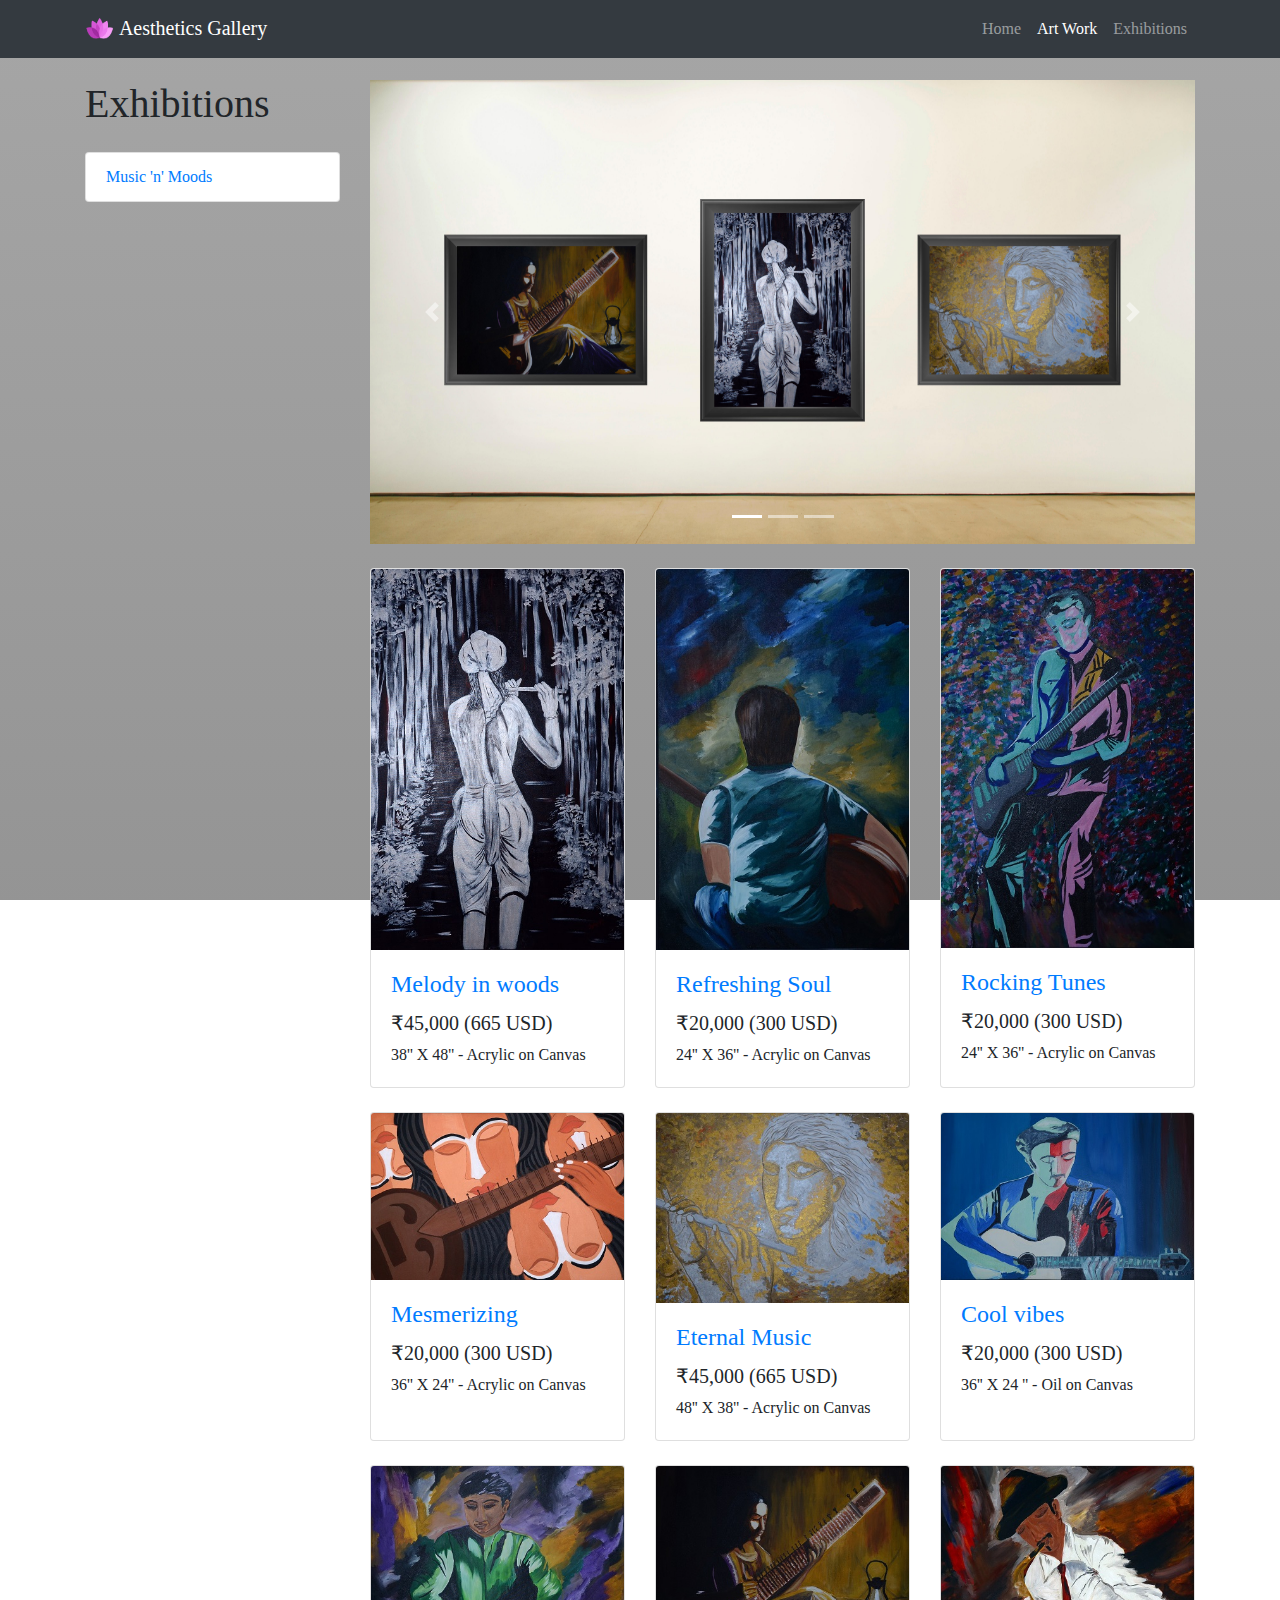
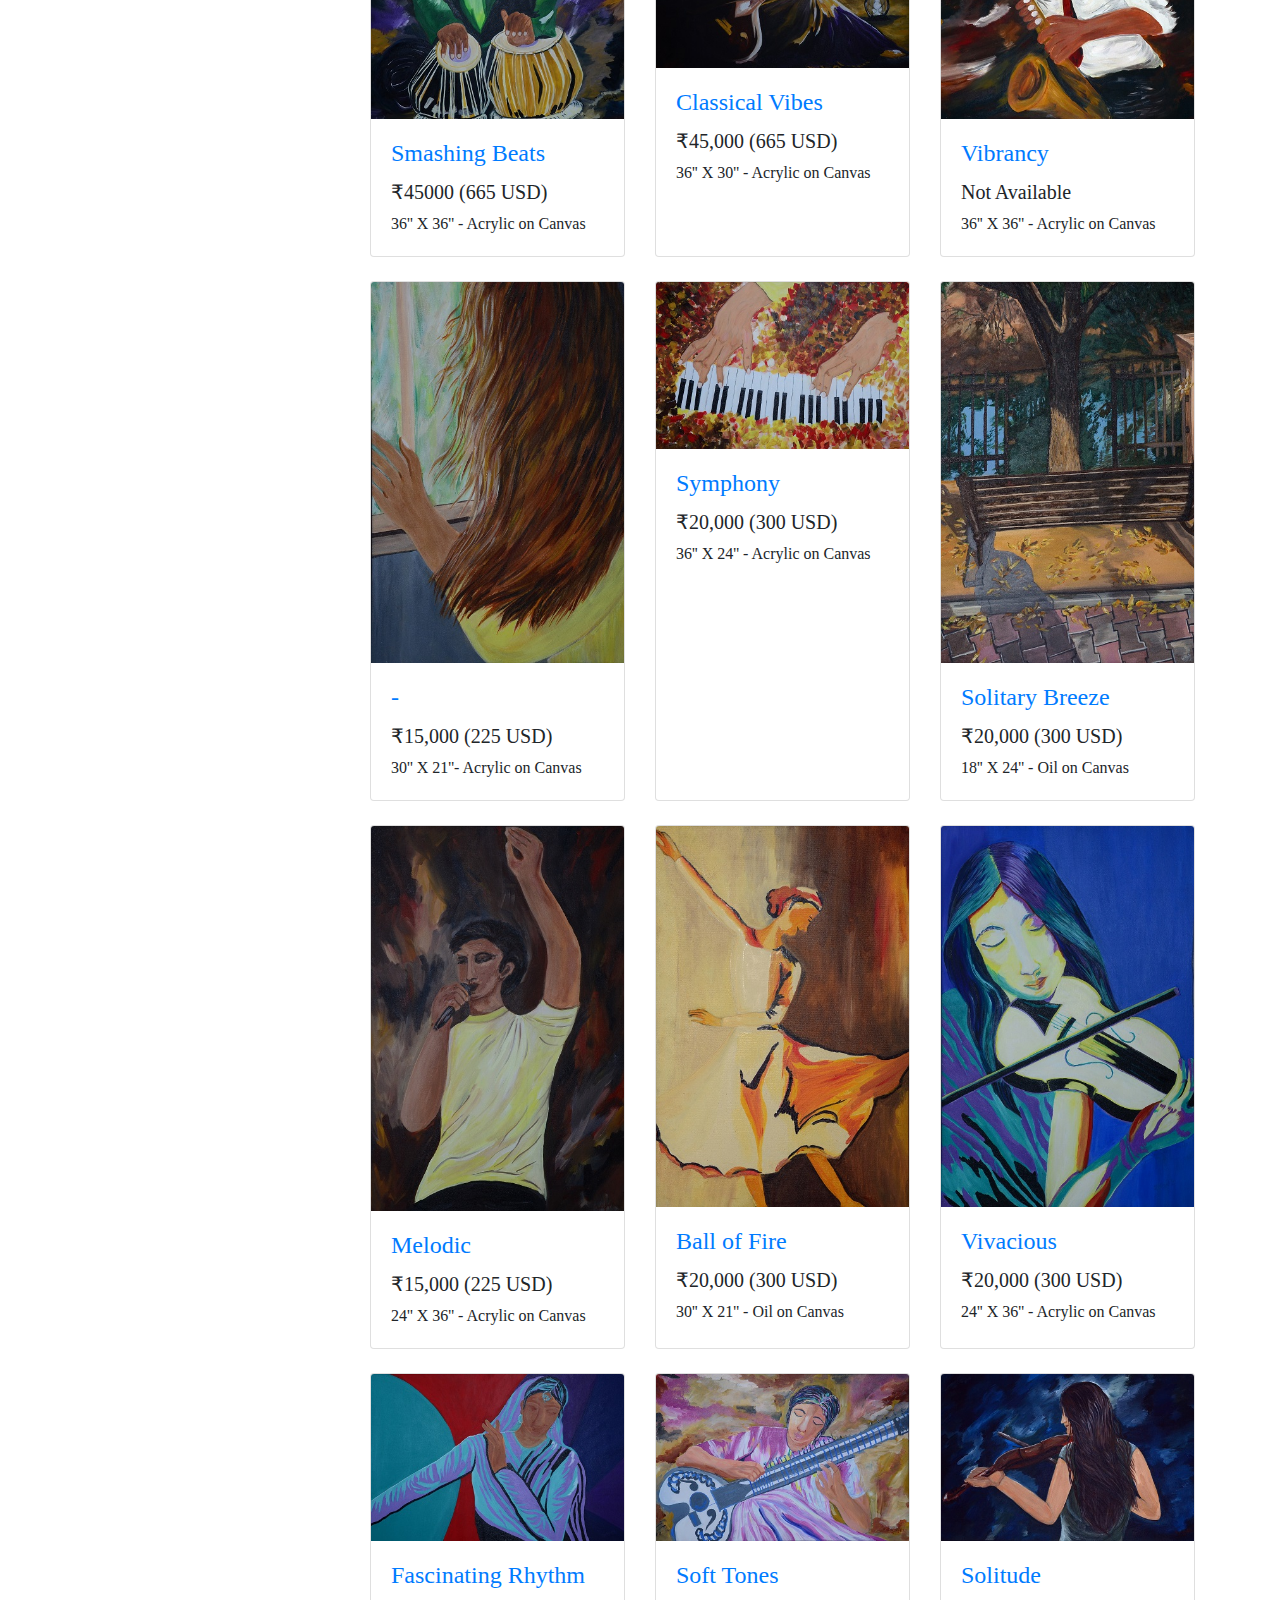
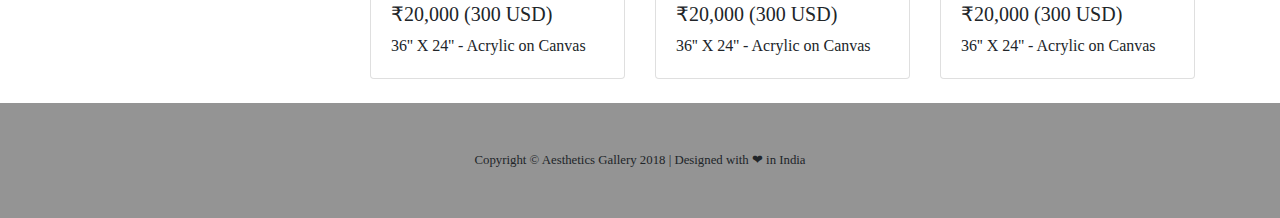
==== artwork/artwork.html @ 1d0c4878 "First" ====
<!DOCTYPE html>
<html lang="en">

  <head>

    <meta charset="utf-8">
    <meta name="viewport" content="width=device-width, initial-scale=1, shrink-to-fit=no">
    <meta name="description" content="">
    <meta name="author" content="">

    <title>Aesthetics Gallery - by Jyoti Gupta</title>

    <!-- Bootstrap core CSS -->
    <link href="vendor/bootstrap/css/bootstrap.min.css" rel="stylesheet">

    <!-- Custom styles for this template -->
    <link href="css/shop-homepage.css" rel="stylesheet">

  </head>

  <body>

    <!-- Navigation -->
    <nav class="navbar navbar-expand-lg navbar-dark bg-dark fixed-top">
      <div class="container">
        <a class="navbar-brand" href="../index.html"><span><img src="../img/Logo-final.png" alt="Aesthetics Gallery" class="responsive" width="30" height="30"></span>    Aesthetics Gallery   </a>
        <button class="navbar-toggler" type="button" data-toggle="collapse" data-target="#navbarResponsive" aria-controls="navbarResponsive" aria-expanded="false" aria-label="Toggle navigation">
          <span class="navbar-toggler-icon"></span>
        </button>
        <div class="collapse navbar-collapse" id="navbarResponsive">
          <ul class="navbar-nav ml-auto">
            <li class="nav-item">
              <a class="nav-link" href="../index.html">Home</a>
            </li>
            <li class="nav-item active">
              <a class="nav-link" href="#">Art Work
                <span class="sr-only">(current)</span>
              </a>
            </li>
            <li class="nav-item">
              <a class="nav-link" href="../exhibitions.html">Exhibitions</a>
            </li>
          </ul>
        </div>
      </div>
    </nav>

    <!-- Page Content -->
    <div class="container">

      <div class="row">

        <div class="col-lg-3">

          <h1 class="my-4">Exhibitions</h1>
          <div class="list-group">
            <a href="#" class="list-group-item">Music 'n' Moods</a>
          </div>

        </div>
        <!-- /.col-lg-3 -->

        <div class="col-lg-9">

          <div id="carouselExampleIndicators" class="carousel slide my-4" data-ride="carousel">
            <ol class="carousel-indicators">
              <li data-target="#carouselExampleIndicators" data-slide-to="0" class="active"></li>
              <li data-target="#carouselExampleIndicators" data-slide-to="1"></li>
              <li data-target="#carouselExampleIndicators" data-slide-to="2"></li>
            </ol>
            <div class="carousel-inner" role="listbox">
              <div class="carousel-item active">
                <img class="d-block img-fluid" src="bg.jpg" alt="First slide">
              </div>
              <div class="carousel-item">
                <img class="d-block img-fluid" src="pg2.jpg" alt="Second slide">
              </div>
              <div class="carousel-item">
                <img class="d-block img-fluid" src="pg3.jpg" alt="Third slide">
              </div>
            </div>
            <a class="carousel-control-prev" href="#carouselExampleIndicators" role="button" data-slide="prev">
              <span class="carousel-control-prev-icon" aria-hidden="true"></span>
              <span class="sr-only">Previous</span>
            </a>
            <a class="carousel-control-next" href="#carouselExampleIndicators" role="button" data-slide="next">
              <span class="carousel-control-next-icon" aria-hidden="true"></span>
              <span class="sr-only">Next</span>
            </a>
          </div>

          <div class="row">

            <div class="col-lg-4 col-md-6 mb-4">
              <div class="card h-100">
                <a href="#"><img class="card-img-top" src="paintings/1.jpg" alt=""></a>
                <div class="card-body">
                  <h4 class="card-title">
                    <a href="#">Melody in woods</a>
                  </h4>
                  <h5>₹45,000 (665 USD)</h5>
                  <p class="card-text"> 38'' X 48'' - Acrylic on Canvas</p>
                </div>
                
              </div>
            </div>

            <div class="col-lg-4 col-md-6 mb-4">
              <div class="card h-100">
                <a href="#"><img class="card-img-top" src="paintings/2.jpg" alt=""></a>
                <div class="card-body">
                  <h4 class="card-title">
                    <a href="#">Refreshing Soul</a>
                  </h4>
                  <h5>₹20,000 (300 USD)</h5>
                  <p class="card-text">24'' X 36'' - Acrylic on Canvas</p>
                </div>
            
              </div>
            </div>


            <div class="col-lg-4 col-md-6 mb-4">
              <div class="card h-100">
                <a href="#"><img class="card-img-top" src="paintings/15.jpg" alt=""></a>
                <div class="card-body">
                  <h4 class="card-title">
                    <a href="#">Rocking Tunes</a>
                  </h4>
                  <h5>₹20,000 (300 USD)</h5>
                  <p class="card-text">24'' X 36'' -  Acrylic on Canvas</p>
                </div>
                
              </div>
            </div>


            <div class="col-lg-4 col-md-6 mb-4">
              <div class="card h-100">
                <a href="#"><img class="card-img-top" src="paintings/4.jpg" alt=""></a>
                <div class="card-body">
                  <h4 class="card-title">
                    <a href="#">Mesmerizing</a>
                  </h4>
                  <h5>₹20,000 (300 USD)</h5>
                  <p class="card-text">36'' X 24'' - Acrylic on Canvas</p>
                </div>
                
              </div>
            </div>
            <div class="col-lg-4 col-md-6 mb-4">
              <div class="card h-100">
                <a href="#"><img class="card-img-top" src="paintings/5.jpg" alt=""></a>
                <div class="card-body">
                  <h4 class="card-title">
                    <a href="#">Eternal Music</a>
                  </h4>
                  <h5>₹45,000 (665 USD)</h5>
                  <p class="card-text">48'' X 38'' - Acrylic on Canvas</p>
                </div>
                
              </div>
            </div>


            <div class="col-lg-4 col-md-6 mb-4">
              <div class="card h-100">
                <a href="#"><img class="card-img-top" src="paintings/6.jpg" alt=""></a>
                <div class="card-body">
                  <h4 class="card-title">
                    <a href="#">Cool vibes</a>
                  </h4>
                  <h5>₹20,000 (300 USD)</h5>
                  <p class="card-text">36'' X 24 '' - Oil on Canvas</p>
                </div>
                
              </div>
            </div>

            <div class="col-lg-4 col-md-6 mb-4">
              <div class="card h-100">
                <a href="#"><img class="card-img-top" src="paintings/7.jpg" alt=""></a>
                <div class="card-body">
                  <h4 class="card-title">
                    <a href="#">Smashing Beats</a>
                  </h4>
                  <h5>₹45000 (665 USD)</h5>
                  <p class="card-text"> 36'' X 36'' - Acrylic on Canvas</p>
                </div>
                
              </div>
            </div>

            <div class="col-lg-4 col-md-6 mb-4">
              <div class="card h-100">
                <a href="#"><img class="card-img-top" src="paintings/8.jpg" alt=""></a>
                <div class="card-body">
                  <h4 class="card-title">
                    <a href="#">Classical Vibes</a>
                  </h4>
                  <h5>₹45,000 (665 USD)</h5>
                  <p class="card-text">36'' X 30'' - Acrylic on Canvas</p>
                </div>
                
              </div>
            </div>

            <div class="col-lg-4 col-md-6 mb-4">
              <div class="card h-100">
                <a href="#"><img class="card-img-top" src="paintings/9.jpg" alt=""></a>
                <div class="card-body">
                  <h4 class="card-title">
                    <a href="#">Vibrancy</a>
                  </h4>
                  <h5>Not Available</h5>
                  <p class="card-text"> 36'' X 36'' - Acrylic on Canvas</p>
                </div>
                
              </div>
            </div>

            <div class="col-lg-4 col-md-6 mb-4">
              <div class="card h-100">
                <a href="#"><img class="card-img-top" src="paintings/10.jpg" alt=""></a>
                <div class="card-body">
                  <h4 class="card-title">
                    <a href="#">-</a>
                  </h4>
                  <h5>₹15,000 (225 USD)</h5>
                  <p class="card-text">30'' X 21''- Acrylic on Canvas</p>
                </div>
                
              </div>
            </div>

            <div class="col-lg-4 col-md-6 mb-4">
              <div class="card h-100">
                <a href="#"><img class="card-img-top" src="paintings/14.jpg" alt=""></a>
                <div class="card-body">
                  <h4 class="card-title">
                    <a href="#">Symphony</a>
                  </h4>
                  <h5>₹20,000 (300 USD)</h5>
                  <p class="card-text"> 36'' X 24'' - Acrylic on Canvas</p>
                </div>
                
              </div>
            </div>

            


            <div class="col-lg-4 col-md-6 mb-4">
              <div class="card h-100">
                <a href="#"><img class="card-img-top" src="paintings/12.jpg" alt=""></a>
                <div class="card-body">
                  <h4 class="card-title">
                    <a href="#">Solitary Breeze</a>
                  </h4>
                  <h5>₹20,000 (300 USD)</h5>
                  <p class="card-text">18'' X 24'' - Oil on Canvas</p>
                </div>
                
              </div>
            </div>

            <div class="col-lg-4 col-md-6 mb-4">
              <div class="card h-100">
                <a href="#"><img class="card-img-top" src="paintings/13.jpg" alt=""></a>
                <div class="card-body">
                  <h4 class="card-title">
                    <a href="#">Melodic</a>
                  </h4>
                  <h5>₹15,000 (225 USD)</h5>
                  <p class="card-text">24'' X 36'' - Acrylic on Canvas</p>
                </div>
                
              </div>
            </div>

            <div class="col-lg-4 col-md-6 mb-4">
              <div class="card h-100">
                <a href="#"><img class="card-img-top" src="paintings/11.jpg" alt=""></a>
                <div class="card-body">
                  <h4 class="card-title">
                    <a href="#">Ball of Fire</a>
                  </h4>
                  <h5>₹20,000 (300 USD)</h5>
                  <p class="card-text"> 30'' X 21'' - Oil on Canvas</p>
                </div>
                
              </div>
            </div>
            

            
            <div class="col-lg-4 col-md-6 mb-4">
              <div class="card h-100">
                <a href="#"><img class="card-img-top" src="paintings/3.jpg" alt=""></a>
                <div class="card-body">
                  <h4 class="card-title">
                    <a href="#">Vivacious</a>
                  </h4>
                  <h5>₹20,000 (300 USD)</h5>
                  <p class="card-text">24'' X 36'' - Acrylic on Canvas</p>
                </div>
               
              </div>
            </div>

            <div class="col-lg-4 col-md-6 mb-4">
              <div class="card h-100">
                <a href="#"><img class="card-img-top" src="paintings/16.jpg" alt=""></a>
                <div class="card-body">
                  <h4 class="card-title">
                    <a href="#">Fascinating Rhythm</a>
                  </h4>
                  <h5>₹20,000 (300 USD)</h5>
                  <p class="card-text">36'' X 24'' - Acrylic on Canvas</p>
                </div>
                
              </div>
            </div>

            <div class="col-lg-4 col-md-6 mb-4">
              <div class="card h-100">
                <a href="#"><img class="card-img-top" src="paintings/17.jpg" alt=""></a>
                <div class="card-body">
                  <h4 class="card-title">
                    <a href="#">Soft Tones</a>
                  </h4>
                  <h5>₹20,000 (300 USD)</h5>
                  <p class="card-text">36'' X 24'' - Acrylic on Canvas</p>
                </div>
                
              </div>
            </div>


           <div class="col-lg-4 col-md-6 mb-4">
              <div class="card h-100">
                <a href="#"><img class="card-img-top" src="paintings/18.jpg" alt=""></a>
                <div class="card-body">
                  <h4 class="card-title">
                    <a href="#">Solitude</a>
                  </h4>
                  <h5>₹20,000 (300 USD)</h5>
                  <p class="card-text"> 36'' X 24'' - Acrylic on Canvas</p>
                </div>
                
              </div>
            </div>

          </div>
          <!-- /.row -->

        </div>
        <!-- /.col-lg-9 -->

      </div>
      <!-- /.row -->

    </div>
    <!-- /.container -->

    <!-- Footer -->
    <footer class="footer text-faded text-center py-5">
      <div class="container">
            <p class="m-0 small">Copyright &copy; Aesthetics Gallery 2018 | Designed with &#10084; in India</p>
      </div>
    </footer>

    <!-- Bootstrap core JavaScript -->
    <script src="vendor/jquery/jquery.min.js"></script>
    <script src="vendor/bootstrap/js/bootstrap.bundle.min.js"></script>

  </body>

</html>
---- artwork/css/shop-homepage.css ----
/*!
 * Start Bootstrap - Shop Homepage (https://startbootstrap.com/template-overviews/shop-homepage)
 * Copyright 2013-2017 Start Bootstrap
 * Licensed under MIT (https://github.com/BlackrockDigital/startbootstrap-shop-homepage/blob/master/LICENSE)
 */

body {
  padding-top: 54px;
  font-family: 'Lora';
  background: linear-gradient(rgba(77, 77, 77, 0.5), rgba(77, 77, 77, 0.6)), url("../img/bg.jpg");
  background-attachment: fixed;
  background-position: center;
  background-size: cover;
}

@media (min-width: 992px) {
  body {
    padding-top: 56px;
  }
}
.footer {
  background-color: rgba(77, 77, 77, 0.6);
}
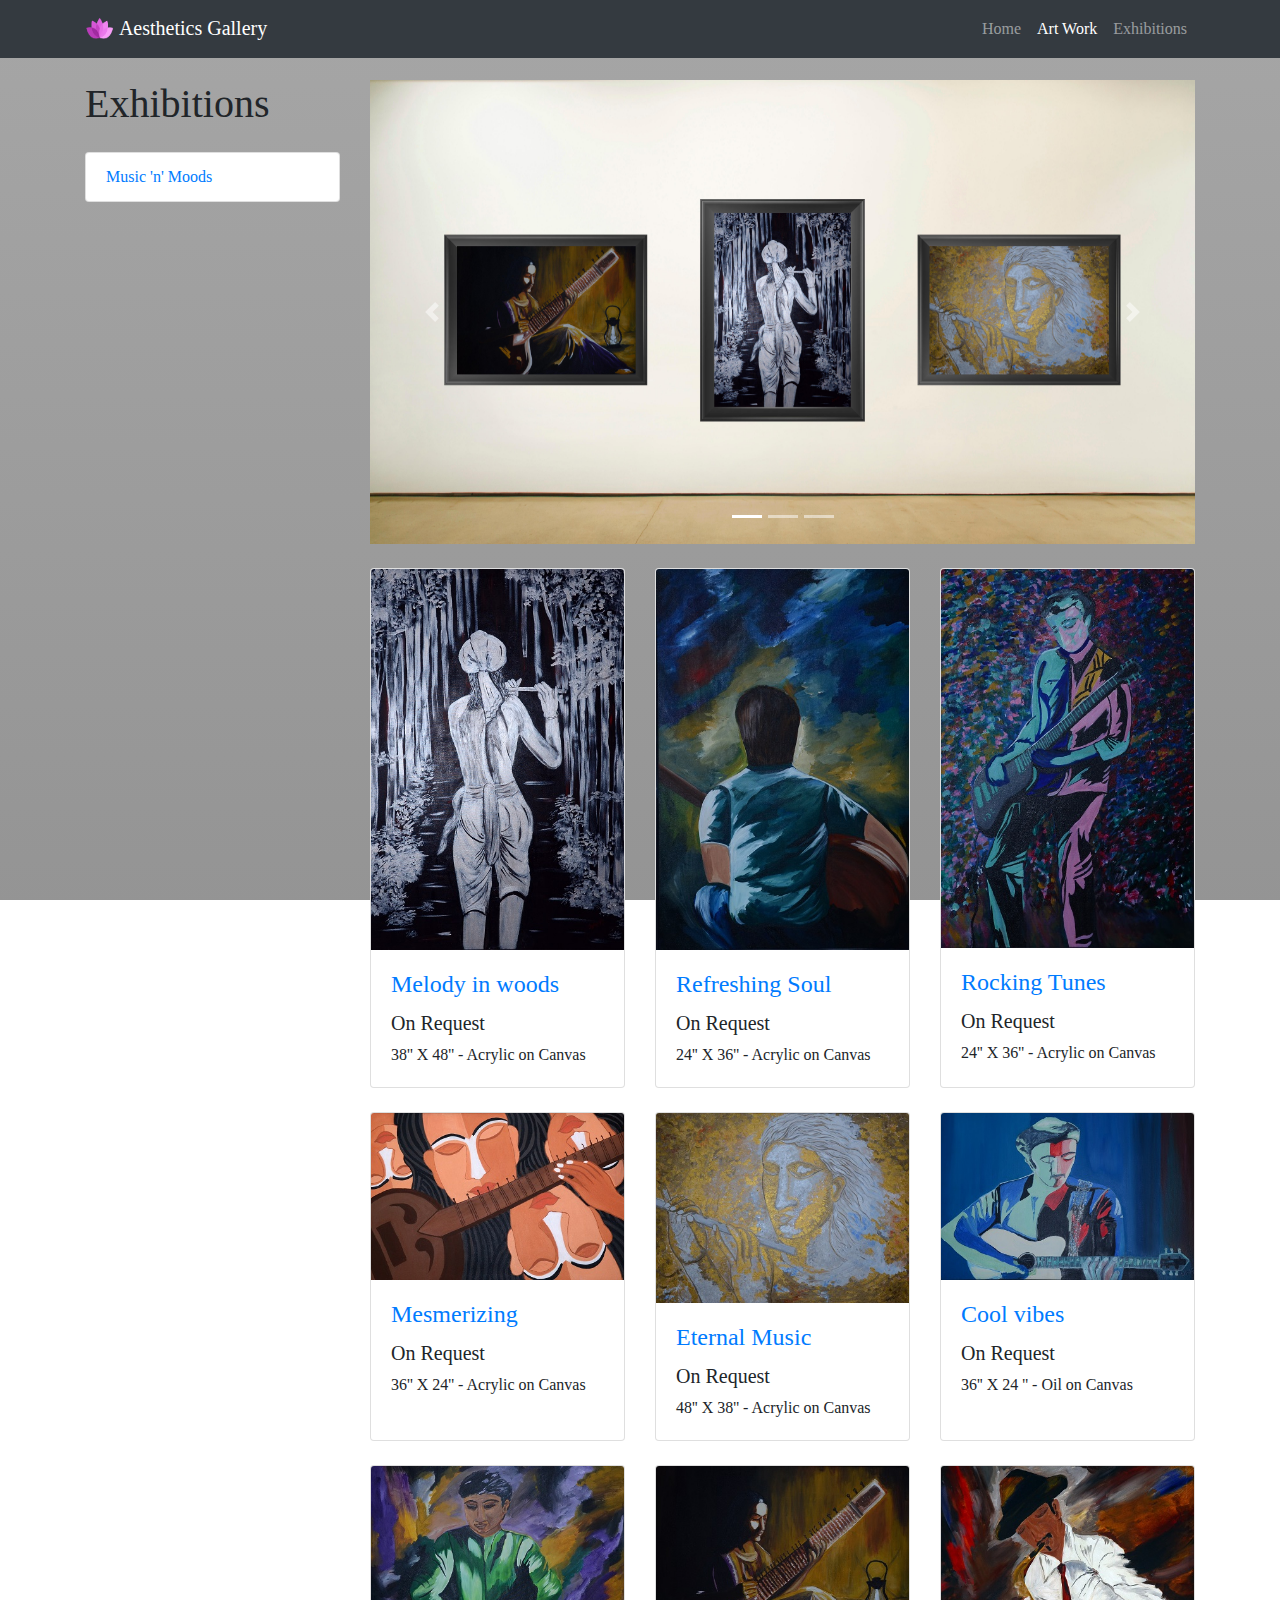
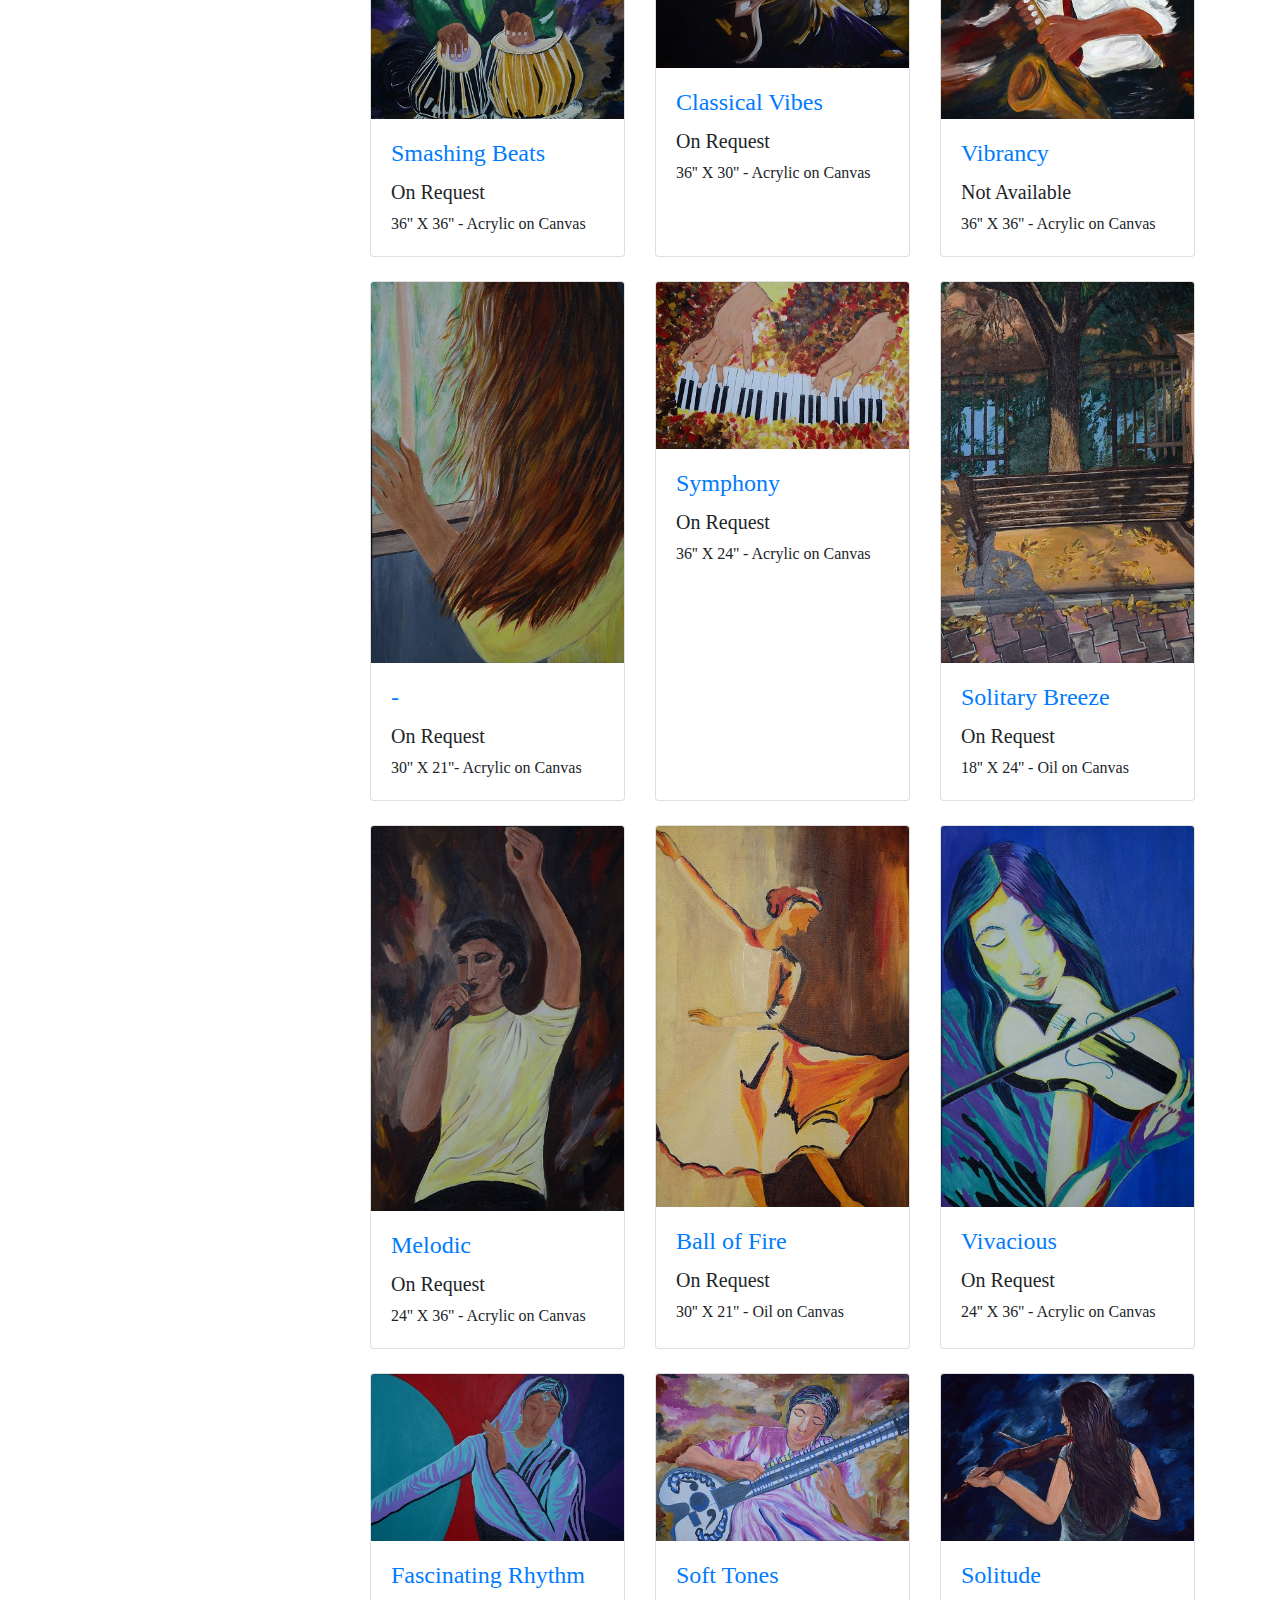
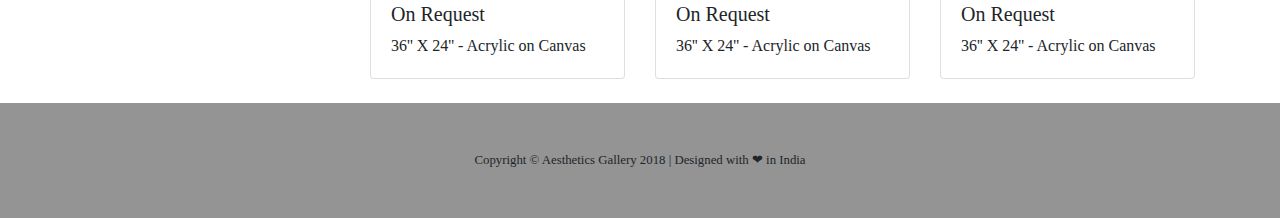
==== commit 9a7a613b: "updated prices" ====
--- a/artwork/artwork.html
+++ b/artwork/artwork.html
@@ -98,7 +98,7 @@
                   <h4 class="card-title">
                     <a href="#">Melody in woods</a>
                   </h4>
-                  <h5>₹45,000 (665 USD)</h5>
+                  <h5>On Request</h5>
                   <p class="card-text"> 38'' X 48'' - Acrylic on Canvas</p>
                 </div>
                 
@@ -112,7 +112,7 @@
                   <h4 class="card-title">
                     <a href="#">Refreshing Soul</a>
                   </h4>
-                  <h5>₹20,000 (300 USD)</h5>
+                  <h5>On Request</h5>
                   <p class="card-text">24'' X 36'' - Acrylic on Canvas</p>
                 </div>
             
@@ -127,7 +127,7 @@
                   <h4 class="card-title">
                     <a href="#">Rocking Tunes</a>
                   </h4>
-                  <h5>₹20,000 (300 USD)</h5>
+                  <h5>On Request</h5>
                   <p class="card-text">24'' X 36'' -  Acrylic on Canvas</p>
                 </div>
                 
@@ -142,7 +142,7 @@
                   <h4 class="card-title">
                     <a href="#">Mesmerizing</a>
                   </h4>
-                  <h5>₹20,000 (300 USD)</h5>
+                  <h5>On Request</h5>
                   <p class="card-text">36'' X 24'' - Acrylic on Canvas</p>
                 </div>
                 
@@ -155,7 +155,7 @@
                   <h4 class="card-title">
                     <a href="#">Eternal Music</a>
                   </h4>
-                  <h5>₹45,000 (665 USD)</h5>
+                  <h5>On Request</h5>
                   <p class="card-text">48'' X 38'' - Acrylic on Canvas</p>
                 </div>
                 
@@ -170,7 +170,7 @@
                   <h4 class="card-title">
                     <a href="#">Cool vibes</a>
                   </h4>
-                  <h5>₹20,000 (300 USD)</h5>
+                  <h5>On Request</h5>
                   <p class="card-text">36'' X 24 '' - Oil on Canvas</p>
                 </div>
                 
@@ -184,7 +184,7 @@
                   <h4 class="card-title">
                     <a href="#">Smashing Beats</a>
                   </h4>
-                  <h5>₹45000 (665 USD)</h5>
+                  <h5>On Request</h5>
                   <p class="card-text"> 36'' X 36'' - Acrylic on Canvas</p>
                 </div>
                 
@@ -198,7 +198,7 @@
                   <h4 class="card-title">
                     <a href="#">Classical Vibes</a>
                   </h4>
-                  <h5>₹45,000 (665 USD)</h5>
+                  <h5>On Request</h5>
                   <p class="card-text">36'' X 30'' - Acrylic on Canvas</p>
                 </div>
                 
@@ -226,7 +226,7 @@
                   <h4 class="card-title">
                     <a href="#">-</a>
                   </h4>
-                  <h5>₹15,000 (225 USD)</h5>
+                  <h5>On Request</h5>
                   <p class="card-text">30'' X 21''- Acrylic on Canvas</p>
                 </div>
                 
@@ -240,7 +240,7 @@
                   <h4 class="card-title">
                     <a href="#">Symphony</a>
                   </h4>
-                  <h5>₹20,000 (300 USD)</h5>
+                  <h5>On Request</h5>
                   <p class="card-text"> 36'' X 24'' - Acrylic on Canvas</p>
                 </div>
                 
@@ -257,7 +257,7 @@
                   <h4 class="card-title">
                     <a href="#">Solitary Breeze</a>
                   </h4>
-                  <h5>₹20,000 (300 USD)</h5>
+                  <h5>On Request</h5>
                   <p class="card-text">18'' X 24'' - Oil on Canvas</p>
                 </div>
                 
@@ -271,7 +271,7 @@
                   <h4 class="card-title">
                     <a href="#">Melodic</a>
                   </h4>
-                  <h5>₹15,000 (225 USD)</h5>
+                  <h5>On Request</h5>
                   <p class="card-text">24'' X 36'' - Acrylic on Canvas</p>
                 </div>
                 
@@ -285,7 +285,7 @@
                   <h4 class="card-title">
                     <a href="#">Ball of Fire</a>
                   </h4>
-                  <h5>₹20,000 (300 USD)</h5>
+                  <h5>On Request</h5>
                   <p class="card-text"> 30'' X 21'' - Oil on Canvas</p>
                 </div>
                 
@@ -301,7 +301,7 @@
                   <h4 class="card-title">
                     <a href="#">Vivacious</a>
                   </h4>
-                  <h5>₹20,000 (300 USD)</h5>
+                  <h5>On Request</h5>
                   <p class="card-text">24'' X 36'' - Acrylic on Canvas</p>
                 </div>
                
@@ -315,7 +315,7 @@
                   <h4 class="card-title">
                     <a href="#">Fascinating Rhythm</a>
                   </h4>
-                  <h5>₹20,000 (300 USD)</h5>
+                  <h5>On Request</h5>
                   <p class="card-text">36'' X 24'' - Acrylic on Canvas</p>
                 </div>
                 
@@ -329,7 +329,7 @@
                   <h4 class="card-title">
                     <a href="#">Soft Tones</a>
                   </h4>
-                  <h5>₹20,000 (300 USD)</h5>
+                  <h5>On Request</h5>
                   <p class="card-text">36'' X 24'' - Acrylic on Canvas</p>
                 </div>
                 
@@ -344,7 +344,7 @@
                   <h4 class="card-title">
                     <a href="#">Solitude</a>
                   </h4>
-                  <h5>₹20,000 (300 USD)</h5>
+                  <h5>On Request</h5>
                   <p class="card-text"> 36'' X 24'' - Acrylic on Canvas</p>
                 </div>
                 
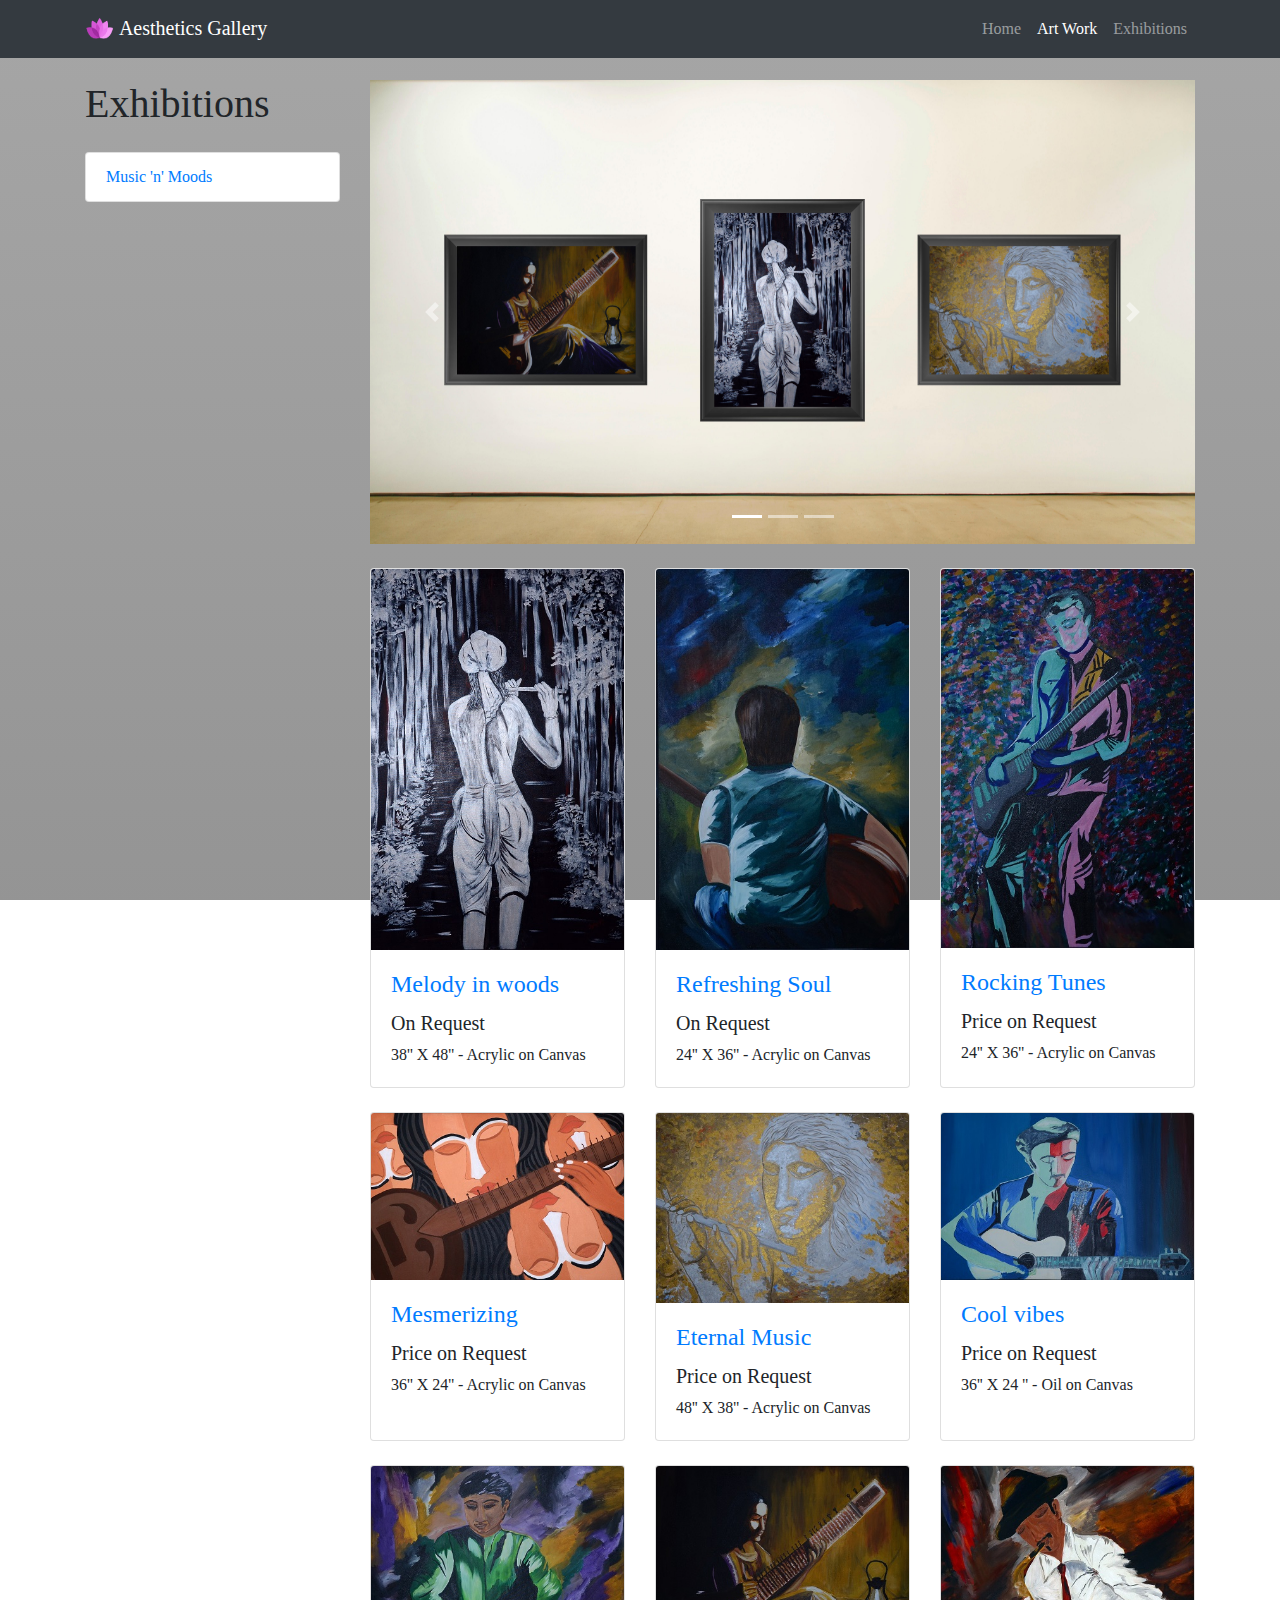
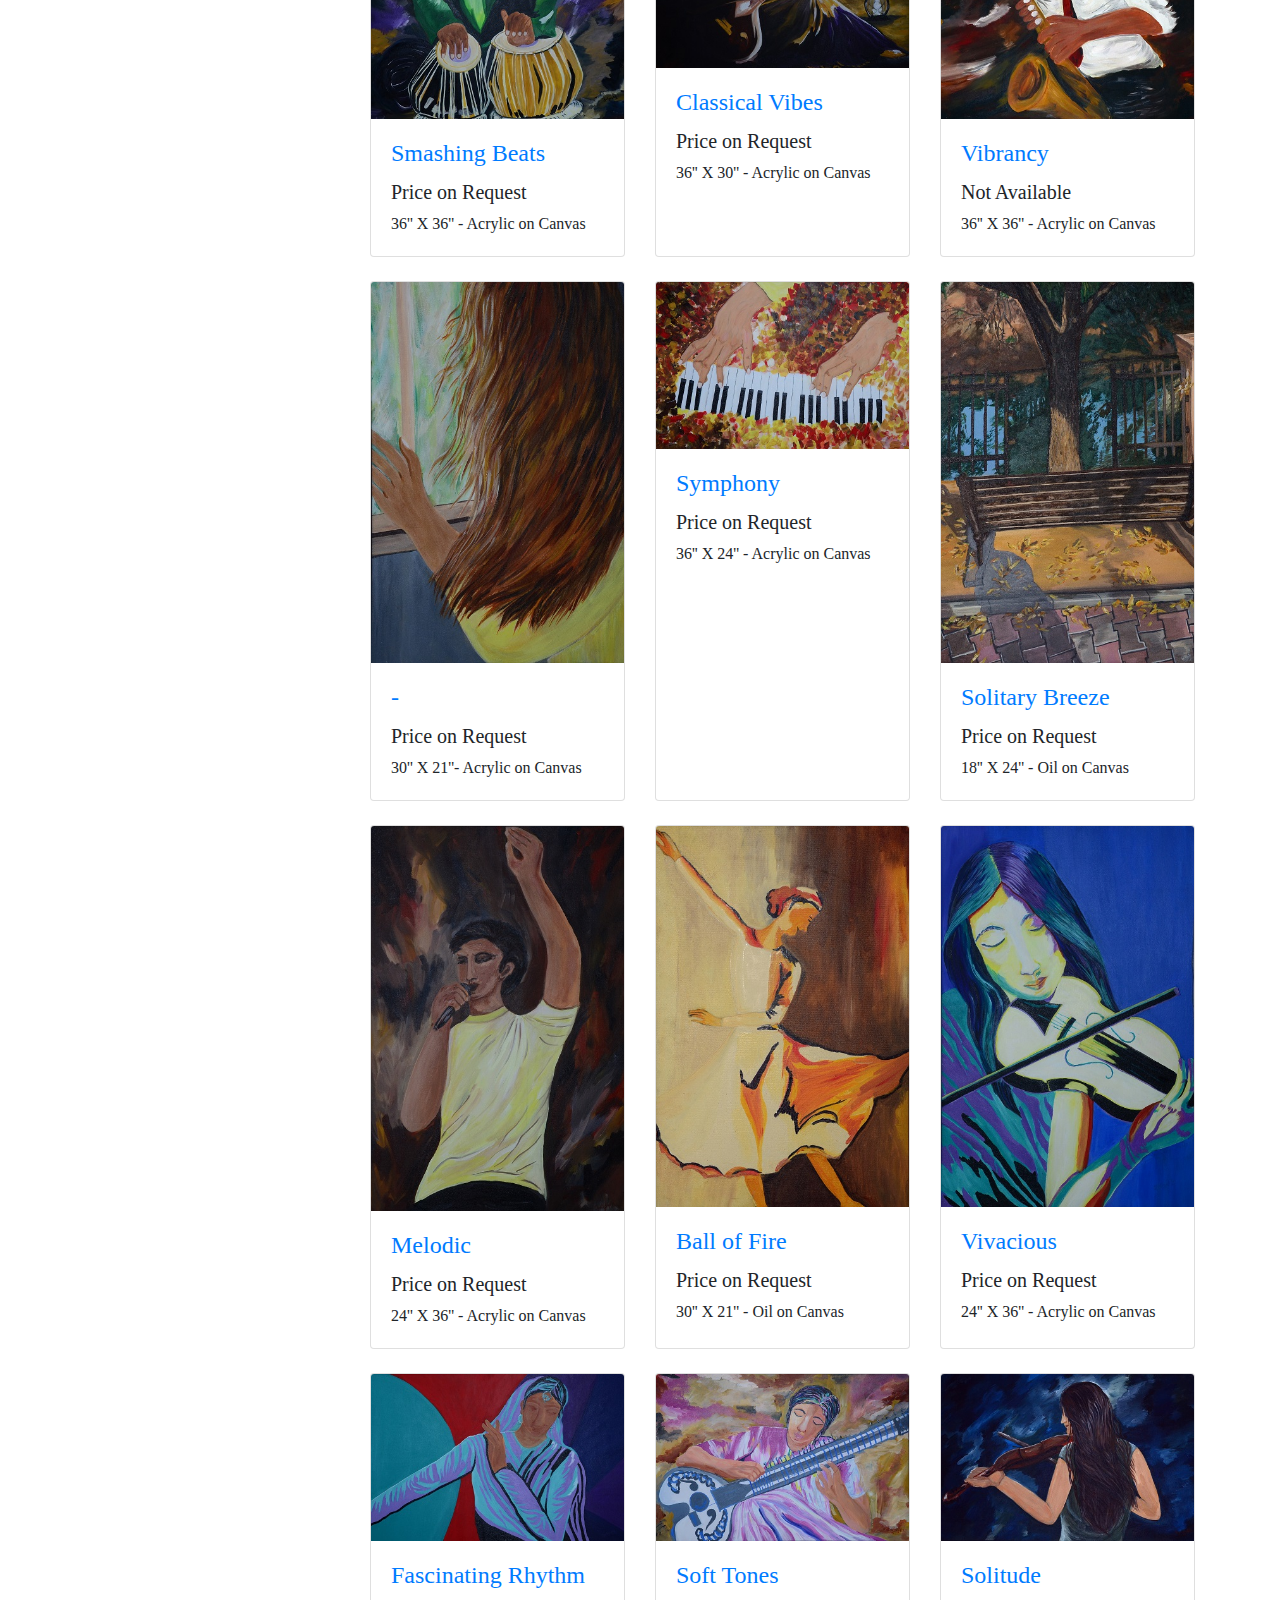
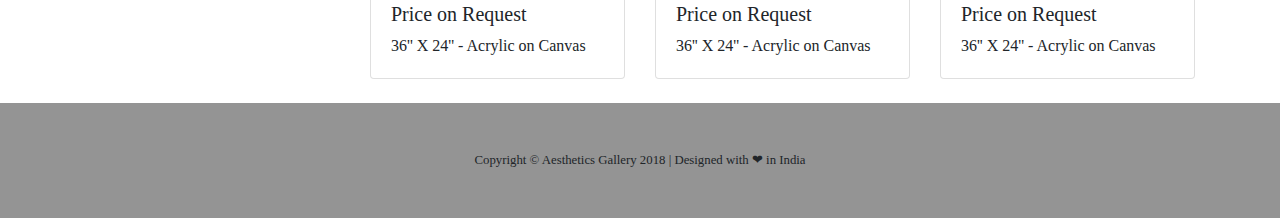
==== commit c417ba2a: "Update artwork.html" ====
--- a/artwork/artwork.html
+++ b/artwork/artwork.html
@@ -127,7 +127,7 @@
                   <h4 class="card-title">
                     <a href="#">Rocking Tunes</a>
                   </h4>
-                  <h5>On Request</h5>
+                  <h5>Price on Request</h5>
                   <p class="card-text">24'' X 36'' -  Acrylic on Canvas</p>
                 </div>
                 
@@ -142,7 +142,7 @@
                   <h4 class="card-title">
                     <a href="#">Mesmerizing</a>
                   </h4>
-                  <h5>On Request</h5>
+                  <h5>Price on Request</h5>
                   <p class="card-text">36'' X 24'' - Acrylic on Canvas</p>
                 </div>
                 
@@ -155,7 +155,7 @@
                   <h4 class="card-title">
                     <a href="#">Eternal Music</a>
                   </h4>
-                  <h5>On Request</h5>
+                  <h5>Price on Request</h5>
                   <p class="card-text">48'' X 38'' - Acrylic on Canvas</p>
                 </div>
                 
@@ -170,7 +170,7 @@
                   <h4 class="card-title">
                     <a href="#">Cool vibes</a>
                   </h4>
-                  <h5>On Request</h5>
+                  <h5>Price on Request</h5>
                   <p class="card-text">36'' X 24 '' - Oil on Canvas</p>
                 </div>
                 
@@ -184,7 +184,7 @@
                   <h4 class="card-title">
                     <a href="#">Smashing Beats</a>
                   </h4>
-                  <h5>On Request</h5>
+                  <h5>Price on Request</h5>
                   <p class="card-text"> 36'' X 36'' - Acrylic on Canvas</p>
                 </div>
                 
@@ -198,7 +198,7 @@
                   <h4 class="card-title">
                     <a href="#">Classical Vibes</a>
                   </h4>
-                  <h5>On Request</h5>
+                  <h5>Price on Request</h5>
                   <p class="card-text">36'' X 30'' - Acrylic on Canvas</p>
                 </div>
                 
@@ -226,7 +226,7 @@
                   <h4 class="card-title">
                     <a href="#">-</a>
                   </h4>
-                  <h5>On Request</h5>
+                  <h5>Price on Request</h5>
                   <p class="card-text">30'' X 21''- Acrylic on Canvas</p>
                 </div>
                 
@@ -240,7 +240,7 @@
                   <h4 class="card-title">
                     <a href="#">Symphony</a>
                   </h4>
-                  <h5>On Request</h5>
+                  <h5>Price on Request</h5>
                   <p class="card-text"> 36'' X 24'' - Acrylic on Canvas</p>
                 </div>
                 
@@ -257,7 +257,7 @@
                   <h4 class="card-title">
                     <a href="#">Solitary Breeze</a>
                   </h4>
-                  <h5>On Request</h5>
+                  <h5>Price on Request</h5>
                   <p class="card-text">18'' X 24'' - Oil on Canvas</p>
                 </div>
                 
@@ -271,7 +271,7 @@
                   <h4 class="card-title">
                     <a href="#">Melodic</a>
                   </h4>
-                  <h5>On Request</h5>
+                  <h5>Price on Request</h5>
                   <p class="card-text">24'' X 36'' - Acrylic on Canvas</p>
                 </div>
                 
@@ -285,7 +285,7 @@
                   <h4 class="card-title">
                     <a href="#">Ball of Fire</a>
                   </h4>
-                  <h5>On Request</h5>
+                  <h5>Price on Request</h5>
                   <p class="card-text"> 30'' X 21'' - Oil on Canvas</p>
                 </div>
                 
@@ -301,7 +301,7 @@
                   <h4 class="card-title">
                     <a href="#">Vivacious</a>
                   </h4>
-                  <h5>On Request</h5>
+                  <h5>Price on Request</h5>
                   <p class="card-text">24'' X 36'' - Acrylic on Canvas</p>
                 </div>
                
@@ -315,7 +315,7 @@
                   <h4 class="card-title">
                     <a href="#">Fascinating Rhythm</a>
                   </h4>
-                  <h5>On Request</h5>
+                  <h5>Price on Request</h5>
                   <p class="card-text">36'' X 24'' - Acrylic on Canvas</p>
                 </div>
                 
@@ -329,7 +329,7 @@
                   <h4 class="card-title">
                     <a href="#">Soft Tones</a>
                   </h4>
-                  <h5>On Request</h5>
+                  <h5>Price on Request</h5>
                   <p class="card-text">36'' X 24'' - Acrylic on Canvas</p>
                 </div>
                 
@@ -344,7 +344,7 @@
                   <h4 class="card-title">
                     <a href="#">Solitude</a>
                   </h4>
-                  <h5>On Request</h5>
+                  <h5>Price on Request</h5>
                   <p class="card-text"> 36'' X 24'' - Acrylic on Canvas</p>
                 </div>
                 
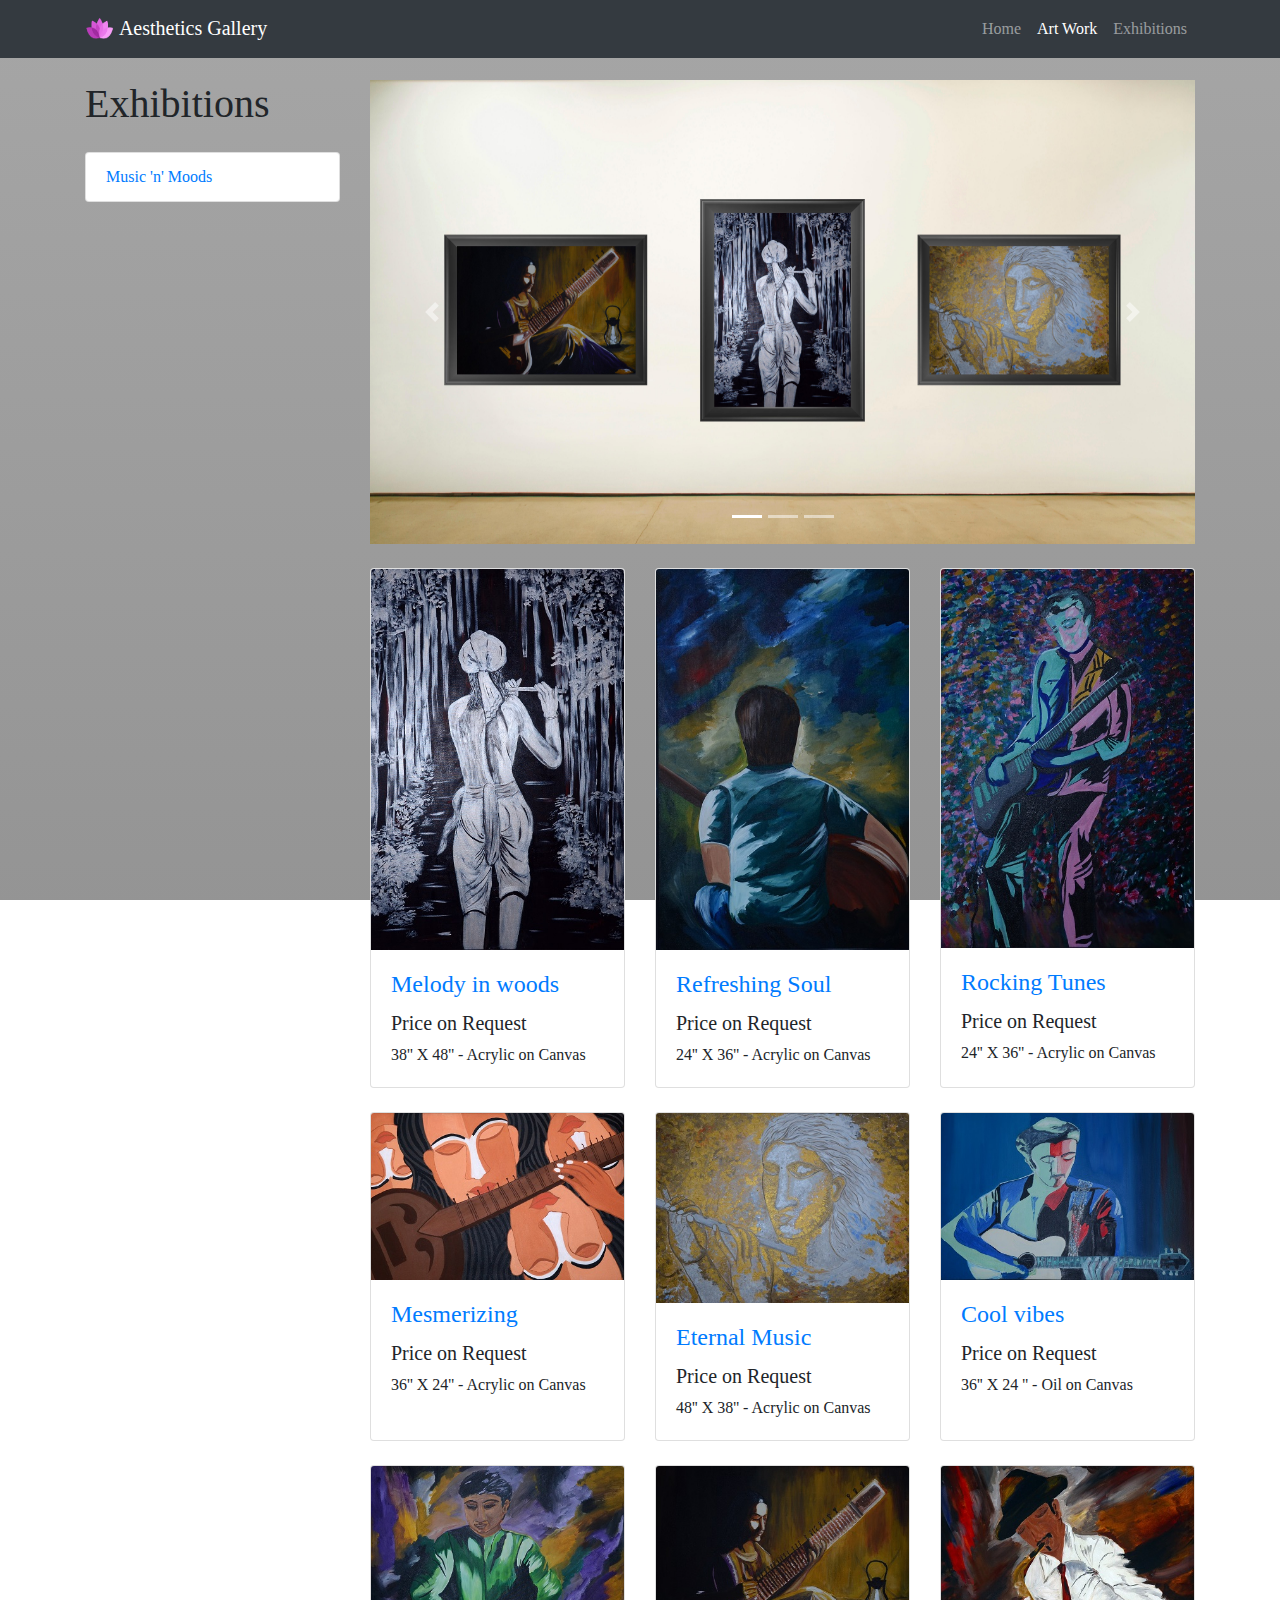
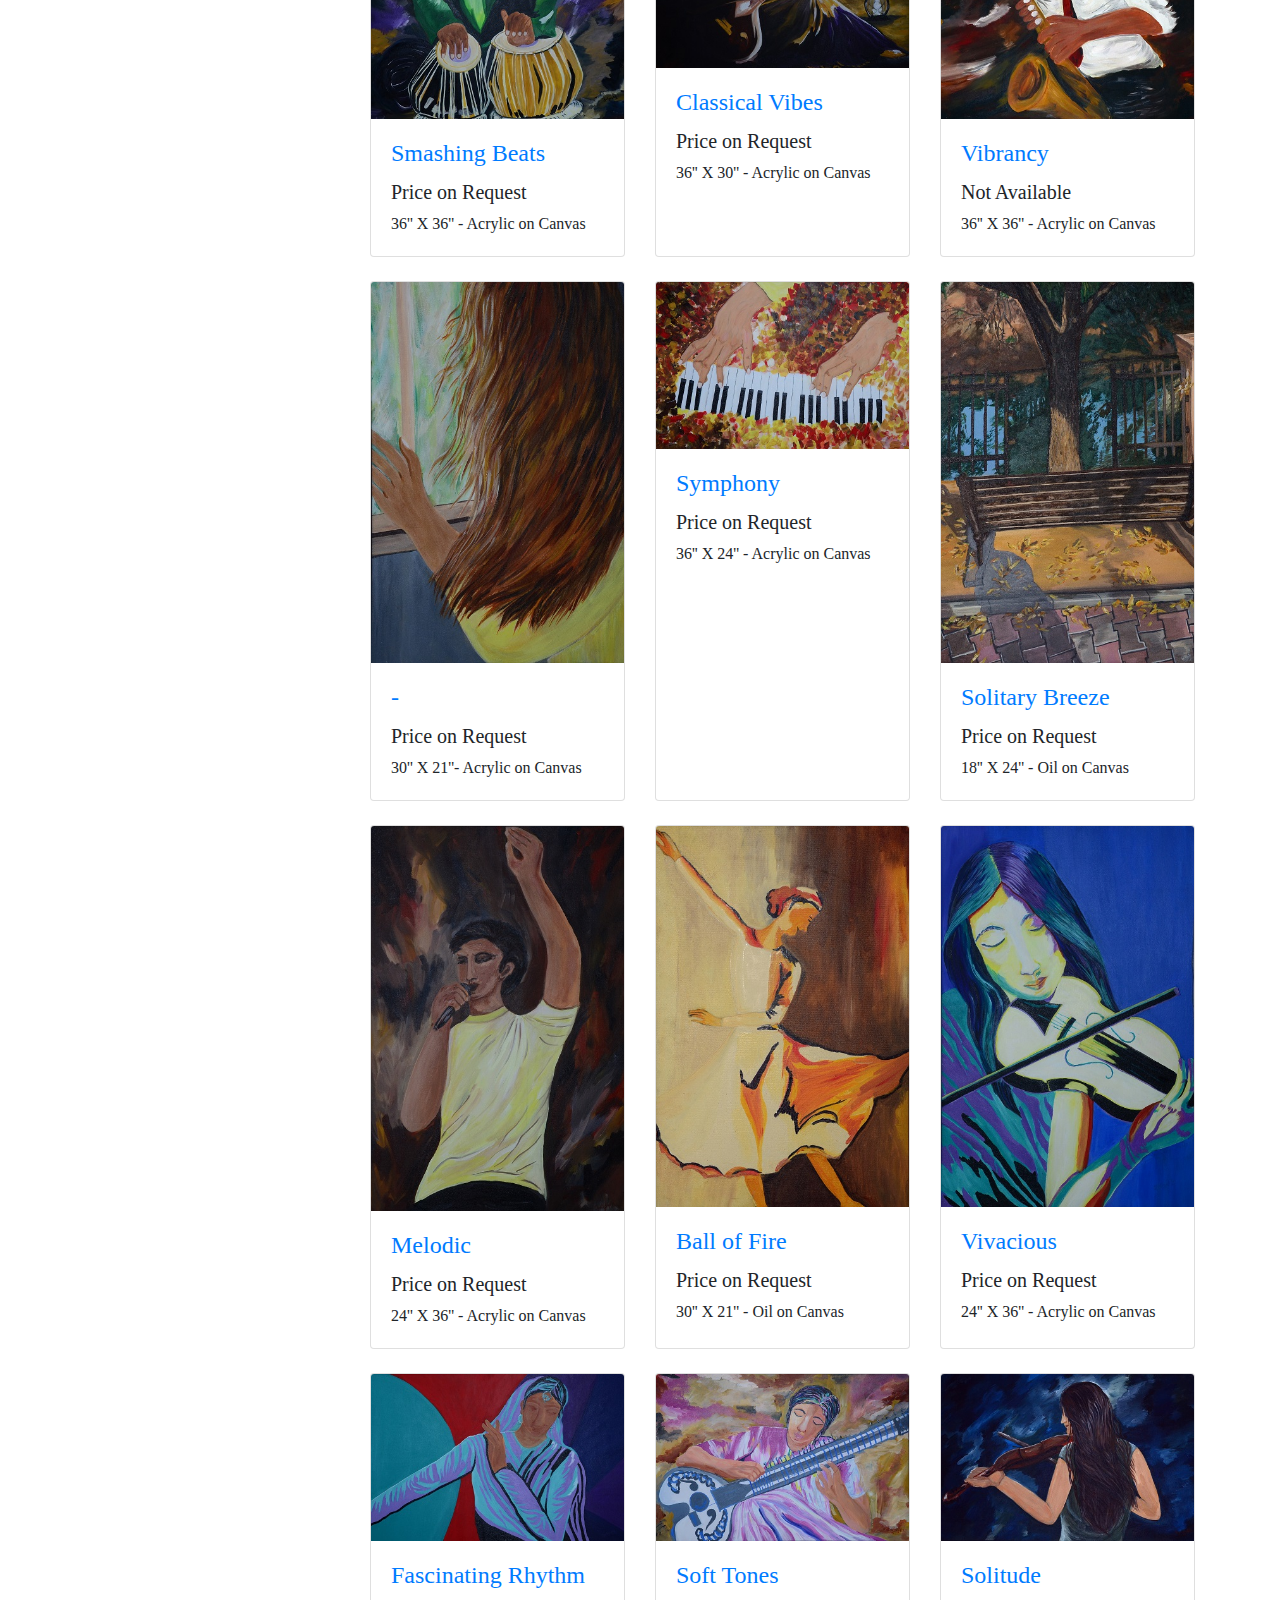
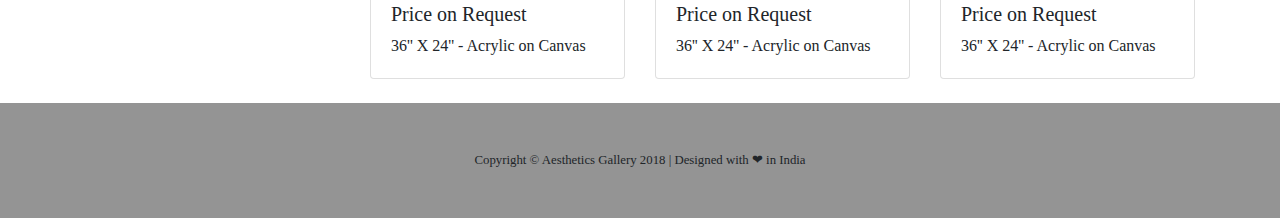
==== commit f182a8ff: "Updated Price" ====
--- a/artwork/artwork.html
+++ b/artwork/artwork.html
@@ -98,7 +98,7 @@
                   <h4 class="card-title">
                     <a href="#">Melody in woods</a>
                   </h4>
-                  <h5>On Request</h5>
+                  <h5>Price on Request</h5>
                   <p class="card-text"> 38'' X 48'' - Acrylic on Canvas</p>
                 </div>
                 
@@ -112,7 +112,7 @@
                   <h4 class="card-title">
                     <a href="#">Refreshing Soul</a>
                   </h4>
-                  <h5>On Request</h5>
+                  <h5>Price on Request</h5>
                   <p class="card-text">24'' X 36'' - Acrylic on Canvas</p>
                 </div>
             
